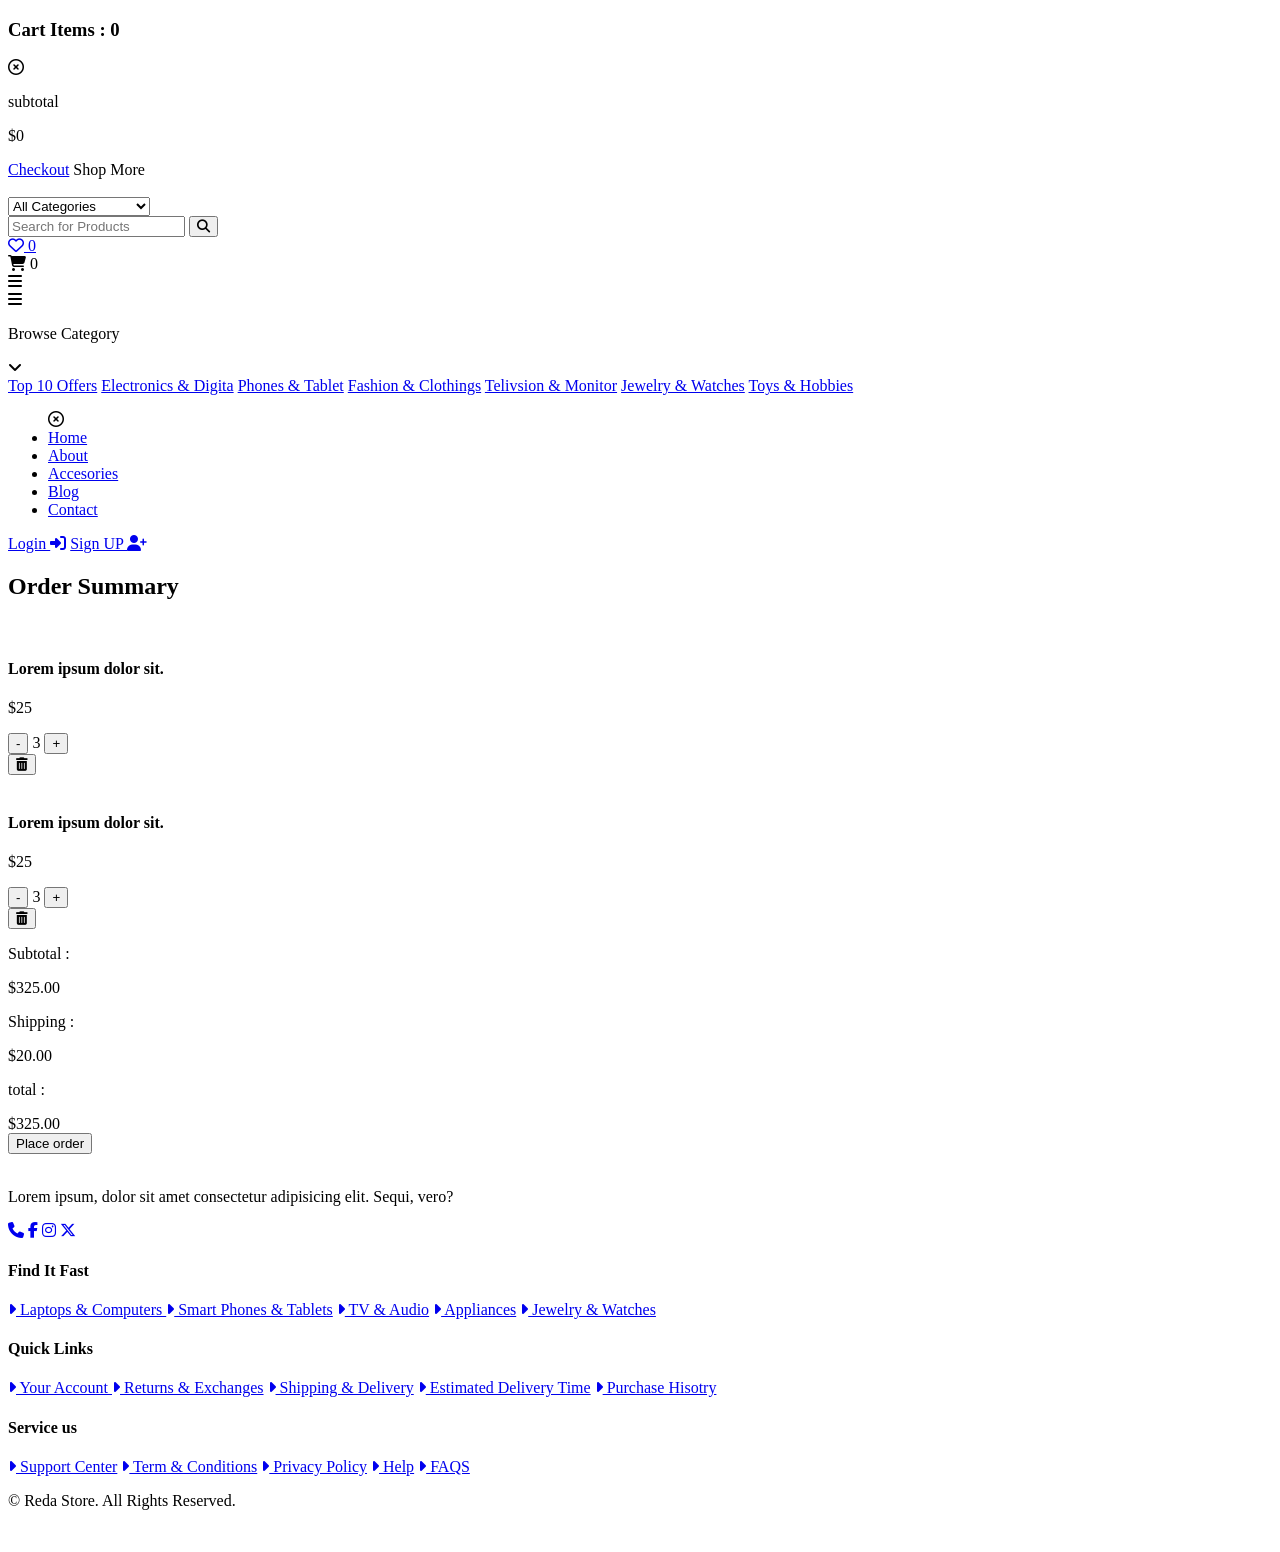
==== checkout.html @ 69203509 "Add files via upload" ====
<!DOCTYPE html>
<html lang="en">
<head>
    <meta charset="UTF-8">
    <meta name="viewport" content="width=device-width, initial-scale=1.0">
    <title>Reda | Online Store</title>


    <link rel="icon" href="img/icon.png">


     <link rel="stylesheet" href="https://cdnjs.cloudflare.com/ajax/libs/font-awesome/6.6.0/css/all.min.css">

         <!-- File CSS -->
         <link rel="stylesheet" href="CSS/style.css">
    </head>
<body>


    <div class="cart">
        <div class="top_cart">
            <h3>Cart Items : <span class="Count_item_cart">0</span></h3>
            <span onclick="open_close_cart()" class="close_cart"><i class="fa-regular fa-circle-xmark"></i></span>
        </div>


        <div class="items_in_cart" id="cart_items">



        </div>


        <div class="bottom_cart">
            <div class="total">
                <p>subtotal</p>
                <p class="price_cart_toral">$0</p>
            </div>

            <div class="button_cart">
                <a href="#" class="btn_cart btn">Checkout</a>
                <span onclick="open_close_cart()" class="btn_cart trans_bg btn">Shop More</span>
            </div>
        </div>

    </div>

    <header>
        <div class="top_header">
            <div class="container">
                <a href="#" class="logo"> <img src="img/logo.png" alt=""></a>

                <form action="" class="search_box">

                    <div class="select_box">
                        <select id="category" name="category">

                            <option value="All Categories">All Categories</option>
                            <option value="Electronics & Digita">Electronics & Digita</option>
                            <option value="Phones & Tablet">Phones & Tablety</option>
                            <option value="Fashion & Clothings">Fashion & Clothings</option>
                            <option value="Telivsion & Monitor">Telivsion & Monitor</option>
                            <option value="Jewelry & Watches">Jewelry & Watches</option>
                            <option value="Washing Machine">Washing Machine</option>
                            <option value="Toys & Hobbies">Toys & Hobbies</option>

                        </select>
                    </div>

                    <input type="text" name="search" id="search" placeholder="Search for Products" required>

                    <button type="submit">
                        <i class="fa-solid fa-magnifying-glass"></i>
                    </button>

                    

                </form>

                <div class="header_icons">
                    <div class="icon">
                        <a href="#">
                            <i class="fa-regular fa-heart"></i>
                            <span class="count count_favourite">0</span>
                        </a>
                    </div>

                    <div onclick="open_close_cart()" class="icon">
                        <i class="fa-solid fa-cart-shopping"></i>
                        <span class="count count_item_header">0</span>
                    </div>
                </div>
            </div>
        </div>


        <div class="bottom_header">
            <div class="container">
                <nav class="nav">

                    <span onclick="open_Menu()" class="open_menu"><i class="fa-solid fa-bars"></i></span>

                    <div class="category_nav">

                        <div onclick="Open_Categ_list()" class="category_btn">
                            <i class="fa-solid fa-bars"></i>
                            <p>Browse Category</p>
                            <i class="fa-solid fa-angle-down"></i>

                        </div>


                        <div class="category_nav_list">
                            <a href="#">Top 10 Offers</a>
                            <a href="#">Electronics & Digita</a>
                            <a href="#">Phones & Tablet</a>
                            <a href="#">Fashion & Clothings</a>
                            <a href="#">Telivsion & Monitor</a>
                            <a href="#">Jewelry & Watches</a>
                            <a href="#">Toys & Hobbies</a>
                        </div>

                    </div>

                    <ul class="nav_links">

                        <span onclick="open_Menu()" class="close_menu"><i class="fa-regular fa-circle-xmark"></i></span>

                        <li class="active"><a href="#">Home</a></li>
                        <li><a href="#">About</a></li>
                        <li><a href="#">Accesories</a></li>
                        <li><a href="#">Blog</a></li>
                        <li><a href="#">Contact</a></li>

                    </ul>

                </nav>

                <div class="login_signup btns">
                    <a href="#" class="btn">Login  <i class="fa-solid fa-right-to-bracket"></i></a>

                    <a href="#" class="btn">Sign UP <i class="fa-solid fa-user-plus"></i></a>
                </div>

            </div>
        </div>

        
    </header>


    <section class="checkout">
        <form action="">


            <div class="container">
                <div class="ordersummary">
                    <h1>Order Summary</h1>

                    <div class="items">

    


                        <div class="item_cart">

                            <div class="image_name">
                                <img src="img/product/10.png" alt="">

                                <div class="content">
                                    <h4>Lorem ipsum dolor sit.</h4>
                                    <p class="price_cart">$25</p>
                                    <div class="quantity_control">
                                        <button class="decrease_quantity">-</button>
                                        <span class="quantity">3</span>
                                        <button class="increase_quantity">+</button>
                                    </div>
                                </div>
                            </div>


                            <button class="delete_item"><i class="fa-solid fa-trash-can"></i></button>



                        </div>

                        <div class="item_cart">

                            <div class="image_name">
                                <img src="img/product/10.png" alt="">

                                <div class="content">
                                    <h4>Lorem ipsum dolor sit.</h4>
                                    <p class="price_cart">$25</p>
                                    <div class="quantity_control">
                                        <button class="decrease_quantity">-</button>
                                        <span class="quantity">3</span>
                                        <button class="increase_quantity">+</button>
                                    </div>
                                </div>
                            </div>


                            <button class="delete_item"><i class="fa-solid fa-trash-can"></i></button>



                        </div>


                    </div>



                    <div class="bottom_summary">
                        <div class="shop_table">
                            <p>Subtotal :</p>
                            <span class="subtotal_checkout">$325.00</span>
                        </div>


                        <div class="shop_table">
                            <p>Shipping :</p>
                            <span class="">$20.00</span>
                        </div>



                        <div class="shop_table">
                            <p>total :</p>
                            <span class="total_checkout">$325.00</span>
                        </div>


                        <div class="button_div">
                            <button type="submit">Place order</button>
                        </div>



                    </div>









                </div>

                <div class="input_info">
                    
                </div>
            </div>
        </form>
    </section>



    

    <footer>
        <div class="container">

            <div class="big_row">
                <img class="logo_footer" src="img/white_logo.png" alt="">

                <p>Lorem ipsum, dolor sit amet consectetur adipisicing elit. Sequi, vero?</p>

                <div class="icons_footer">
                    <a href="#"><i class="fa-solid fa-phone"></i></a>
                    <a href="#"><i class="fa-brands fa-facebook-f"></i></a>
                    <a href="#"><i class="fa-brands fa-instagram"></i></a>
                    <a href="#"><i class="fa-brands fa-x-twitter"></i></a>
                </div>
            </div>

            <div class="row">
                <h4>Find It Fast</h4>

                <div class="links">
                    <a href="#"><i class="fa-solid fa-caret-right"></i> Laptops & Computers </a>
                    <a href="#"><i class="fa-solid fa-caret-right"></i> Smart Phones & Tablets</a>
                    <a href="#"><i class="fa-solid fa-caret-right"></i> TV & Audio</a>
                    <a href="#"><i class="fa-solid fa-caret-right"></i> Appliances</a>
                    <a href="#"><i class="fa-solid fa-caret-right"></i> Jewelry & Watches</a>
                </div>
            </div>


            <div class="row">
                <h4>Quick Links</h4>

                <div class="links">
                    <a href="#"><i class="fa-solid fa-caret-right"></i> Your Account </a>
                    <a href="#"><i class="fa-solid fa-caret-right"></i> Returns & Exchanges</a>
                    <a href="#"><i class="fa-solid fa-caret-right"></i> Shipping & Delivery</a>
                    <a href="#"><i class="fa-solid fa-caret-right"></i> Estimated Delivery Time</a>
                    <a href="#"><i class="fa-solid fa-caret-right"></i> Purchase Hisotry</a>
                </div>
            </div>


            <div class="row">
                <h4>Service us</h4>

                <div class="links">
                    <a href="#"><i class="fa-solid fa-caret-right"></i> Support Center</a>
                    <a href="#"><i class="fa-solid fa-caret-right"></i> Term & Conditions</a>
                    <a href="#"><i class="fa-solid fa-caret-right"></i> Privacy Policy</a>
                    <a href="#"><i class="fa-solid fa-caret-right"></i> Help</a>
                    <a href="#"><i class="fa-solid fa-caret-right"></i> FAQS</a>
                </div>
            </div>
        </div>

        <div class="bottom_footer">
            <div class="container">
                <p>&copy; <span>Reda Store.</span> All Rights Reserved.</p>

                <div class="payment_img">
                    <img src="img/payment_method.png" alt="">
                </div>
            </div>
        </div>
    </footer>



      <script src="JS/main.js"></script>
</body>
</html>
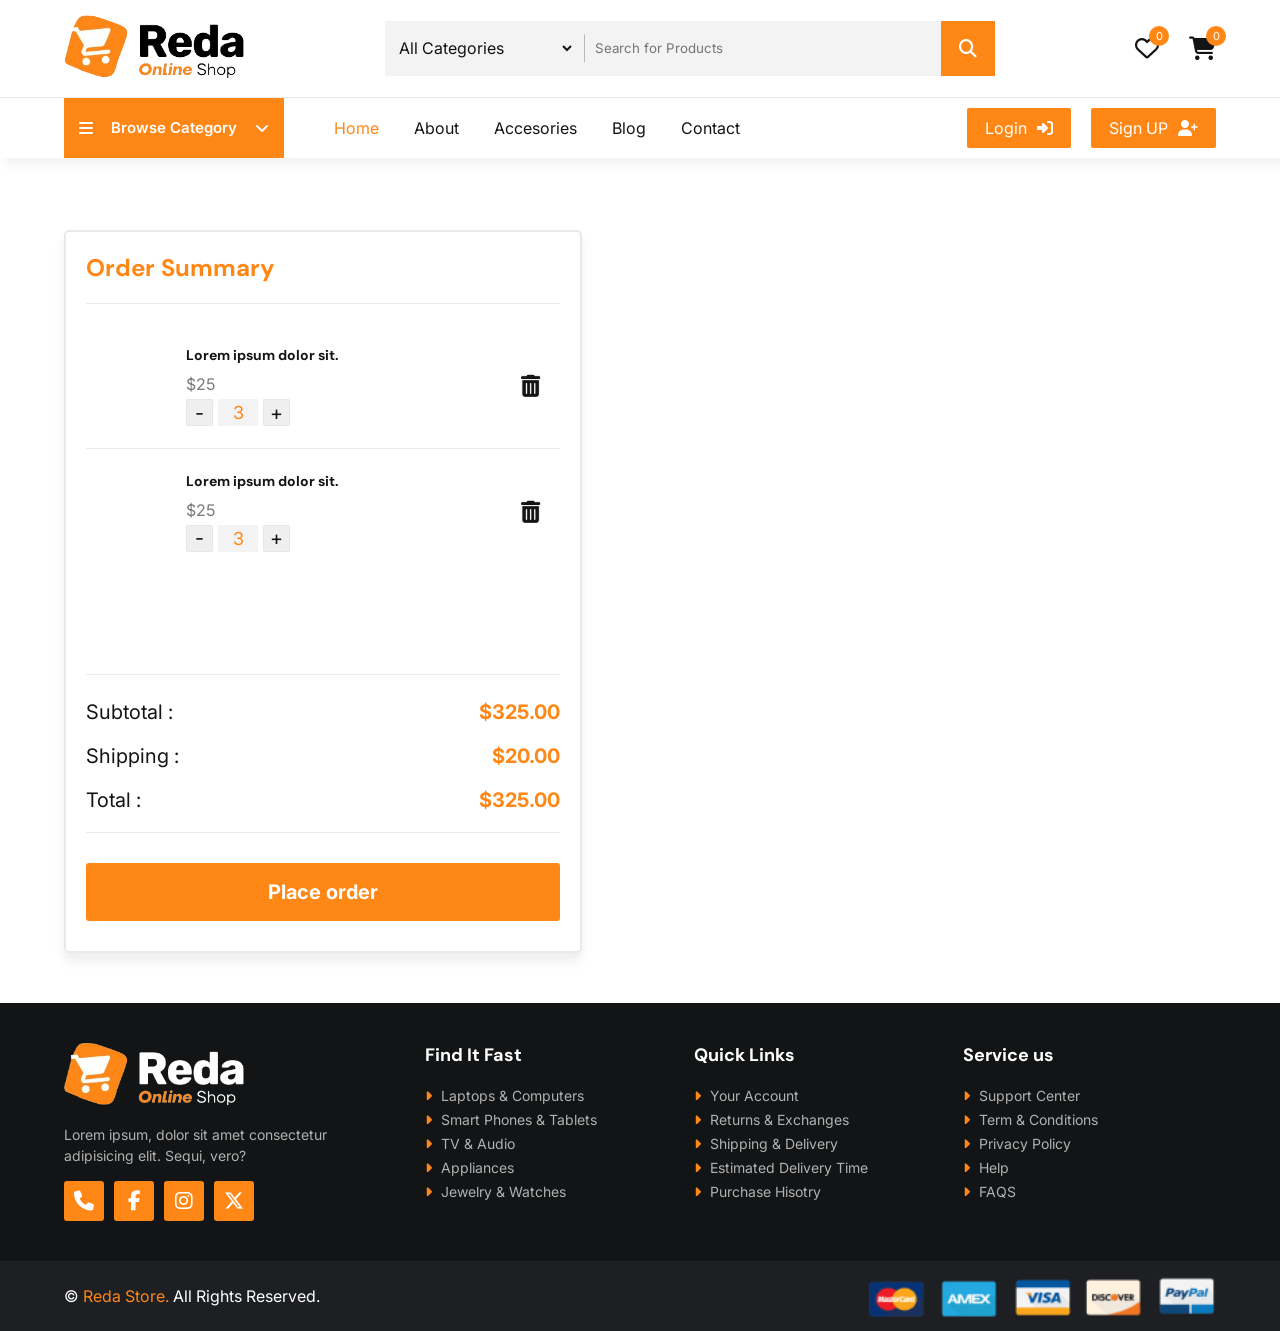
==== commit e66d4683: "Update checkout.html" ====
--- a/checkout.html
+++ b/checkout.html
@@ -3,7 +3,7 @@
 <head>
     <meta charset="UTF-8">
     <meta name="viewport" content="width=device-width, initial-scale=1.0">
-    <title>Reda | Online Store</title>
+    <title></title>
 
 
     <link rel="icon" href="img/icon.png">
@@ -12,7 +12,7 @@
      <link rel="stylesheet" href="https://cdnjs.cloudflare.com/ajax/libs/font-awesome/6.6.0/css/all.min.css">
 
          <!-- File CSS -->
-         <link rel="stylesheet" href="CSS/style.css">
+         <link rel="stylesheet" href="style.css">
     </head>
 <body>
 
@@ -48,7 +48,7 @@
     <header>
         <div class="top_header">
             <div class="container">
-                <a href="#" class="logo"> <img src="img/logo.png" alt=""></a>
+                <a href="#" class="logo"> <img src="logo.png" alt=""></a>
 
                 <form action="" class="search_box">
 
@@ -165,7 +165,7 @@
                         <div class="item_cart">
 
                             <div class="image_name">
-                                <img src="img/product/10.png" alt="">
+                                <img src="product/10.png" alt="">
 
                                 <div class="content">
                                     <h4>Lorem ipsum dolor sit.</h4>
@@ -188,7 +188,7 @@
                         <div class="item_cart">
 
                             <div class="image_name">
-                                <img src="img/product/10.png" alt="">
+                                <img src="product/10.png" alt="">
 
                                 <div class="content">
                                     <h4>Lorem ipsum dolor sit.</h4>
@@ -266,7 +266,7 @@
         <div class="container">
 
             <div class="big_row">
-                <img class="logo_footer" src="img/white_logo.png" alt="">
+                <img class="logo_footer" src="white_logo.png" alt="">
 
                 <p>Lorem ipsum, dolor sit amet consectetur adipisicing elit. Sequi, vero?</p>
 
@@ -322,7 +322,7 @@
                 <p>&copy; <span>Reda Store.</span> All Rights Reserved.</p>
 
                 <div class="payment_img">
-                    <img src="img/payment_method.png" alt="">
+                    <img src="payment_method.png" alt="">
                 </div>
             </div>
         </div>
@@ -330,6 +330,7 @@
 
 
 
-      <script src="JS/main.js"></script>
+      <script src="main.js"></script>
 </body>
-</html>+
+</html>
--- a/style.css
+++ b/style.css
@@ -0,0 +1,1243 @@
+@import url('https://fonts.googleapis.com/css2?family=DM+Sans:ital,opsz,wght@0,9..40,100..1000;1,9..40,100..1000&family=Inter:ital,opsz,wght@0,14..32,100..900;1,14..32,100..900&display=swap');
+
+*{
+    padding: 0;
+    margin: 0;
+    box-sizing: border-box;
+    list-style: none;
+    text-decoration: none;
+    font-family: "Inter" , sans-serif;
+    color: var(--color_heading);
+}
+:root{
+    --main_color : #ff8716;
+    --p_color: #7b7b7b;
+    --bg_color: #F3F3F3;
+    --white_color: #fff;
+    --color_heading: #121416;
+    --border_color: #e5e5e5d5;
+    --Sale_color: #E51A1A;
+}
+
+
+body{
+    padding-top: 180px;
+}
+
+
+span{
+    color: var(--main_color);
+}
+p{
+    color: var(--p_color);
+}
+h1,h2,h3,h4,h5,h6{
+    color: var(--color_heading);
+    font-family: "DM Sans" , sans-serif;
+}
+
+img{
+    width: 100%;
+}
+
+input,select,button{
+    border: none;
+    outline: none;
+}
+
+.btns{
+    display: flex;
+    align-items: center;
+    gap: 20px;
+}
+
+.btn{
+    padding: 10px 18px;
+    text-transform: capitalize;
+    border-radius: 2px;
+    cursor: pointer;
+    background: var(--main_color);
+    color: var(--white_color);
+    display: flex;
+    gap: 10px;
+    align-items: center;
+    transition: 0.3s;
+}
+.btn i{
+    color: var(--white_color);
+}
+.btn:hover{
+    scale: 1.1;
+}
+
+.container{
+    width: 90%;
+    margin: auto;
+    max-width: 1350px;
+}
+
+@media (max-width:1350px) {
+    .container{
+        width: 90%;
+    }
+}
+
+/* Start Header */
+
+header{
+    background: #fff;
+    position: fixed;
+    top: 0;
+    left: 0;
+    right: 0;
+    box-shadow: 5px 8px 8px #d1d1d13b;
+    z-index: 1000;
+}
+
+header .top_header .container{
+    display: flex;
+    align-items: center;
+    justify-content: space-between;
+    padding: 15px 0;
+}
+
+header .top_header .logo{
+    width: 180px;
+}
+
+header .top_header .search_box{
+    width: 610px;
+    display: flex;
+    align-items: center;
+    border-radius: 2px;
+    background: var(--bg_color);
+}
+header .top_header .search_box input{
+    height: 55px;
+    width: 400px;
+    padding: 5px 15px 5px 10px;
+    background: var(--bg_color);
+}
+
+header .top_header .search_box .select_box{
+    position: relative;
+}
+header .top_header .search_box .select_box::after{
+    content: '';
+    position: absolute;
+    top: 50%;
+    transform: translateY(-50%);
+    right: 0;
+    width: 1px;
+    height: 50%;
+    background: #b9b9b9;
+}
+
+
+header .top_header .search_box select{
+    height: 55px;
+    width: 190px;
+    background: var(--bg_color);
+    font-size: 16px;
+    cursor: pointer;
+    padding-left: 10px;
+    margin-right: 10px;
+}
+
+header .top_header .search_box select option{
+    font-size: 15px;
+}
+
+header .top_header .search_box button{
+    height: 55px;
+    width: 60px;
+    background: var(--main_color);
+    font-size: 18px;
+    cursor: pointer;
+}
+header .top_header .search_box button i{
+    color: var(--white_color);
+}
+
+header .top_header .header_icons{
+    display: flex;
+    gap: 30px;
+}
+header .top_header .header_icons .icon{
+    position: relative;
+    cursor: pointer;
+}
+header .top_header .header_icons .icon i{
+    font-size: 24px;
+}
+
+header .top_header .header_icons .icon .count{
+    position: absolute;
+    top: -10px;
+    right: -10px;
+    width: 20px;
+    height: 20px;
+    text-align: center;
+    line-height: 20px;
+    background: var(--main_color);
+    color: var(--white_color);
+    font-size: 11px;
+    border-radius: 100%;
+}
+
+
+
+header .bottom_header{
+    border-top: 1px solid var(--border_color);
+}
+
+header .bottom_header .container{
+    display: flex;
+    align-items: center;
+    justify-content: space-between;
+}
+
+header .bottom_header nav{
+    display: flex;
+    align-items: center;
+    gap: 50px;
+    height: 60px;
+}
+
+header .bottom_header .category_nav{
+    width: 220px;
+    position: relative;
+    height: 100%;
+}
+header .bottom_header .category_nav .category_btn{
+    height: 100%;
+    width: 100%;
+    border-radius: 0;
+    display: flex;
+    justify-content: space-between;
+    align-items: center;
+    background: var(--main_color);
+    padding: 0 15px;
+    cursor: pointer;
+}
+header .bottom_header .category_nav .category_btn p{
+    color: var(--white_color);
+    font-weight: 600;
+    font-size: 15px;
+}
+header .bottom_header .category_nav .category_btn i{
+    color: var(--white_color);
+}
+
+
+header .bottom_header .category_nav .category_nav_list{
+    position: absolute;
+    top: 100%;
+    left: 0;
+    background: var(--white_color);
+    width: 100%;
+    border: 1px solid #999;
+    border-top: 0;
+    display: flex;
+    flex-direction: column;
+    clip-path: polygon(0 0 , 100% 0 , 100% 0 , 0 0);
+    transition: 0.3s ease-in-out;
+}
+header .bottom_header .category_nav .category_nav_list.active{
+    clip-path: polygon(0 0, 100% 0 , 100% 100% , 0 100%);
+}
+
+header .bottom_header .category_nav .category_nav_list a{
+    padding: 14px 10px;
+    border-bottom: 1px solid var(--border_color);
+    font-size: 14px;
+}
+header .bottom_header .category_nav .category_nav_list a:last-child{
+    border-bottom: 0;
+}
+header .bottom_header .category_nav .category_nav_list a:hover{
+    background: #d0d0d0;
+}
+
+
+
+
+
+
+header .bottom_header .nav_links{
+    display: flex;
+    gap: 35px;
+}
+header .bottom_header .nav_links li a{
+    color: var(--color_heading);
+    transition: 0.3s;
+}
+header .bottom_header .nav_links li:hover a,
+header .bottom_header .nav_links li.active a{
+    color: var(--main_color);
+}
+
+
+
+/* Slide */
+
+
+.slider{
+    position: relative;
+}
+
+.slider .container{
+    display: flex;
+    justify-content: space-between;
+}
+
+.slider  .banner_2{
+    width: 23%;
+    height: 100%;
+    object-fit: cover;
+}
+
+.slider  .banner_2 a{
+    height: 100%;
+    width: 100%;
+}
+
+
+.slider .container .slide-swp{
+    width: 75%;
+    overflow: hidden;
+    position: relative;
+}
+
+.swiper-wrapper{
+    height: auto !important;
+}
+
+.slider .container .slide-swp .swiper-pagination span{
+    background: #fff;
+    opacity: 1;
+}
+
+.swiper-pagination-bullet-active{
+    background: var(--main_color) !important;
+    width: 34px !important;
+    height: 8px !important;
+    border-radius: 30px !important;
+}
+
+
+
+/* banners_4 */ 
+
+.banners_4{
+    margin: 40px 0;
+}
+
+.banners_4 .container{
+    display: flex;
+    justify-content: space-between;
+}
+
+.banners_4 .container .box{
+    width: 24%;
+    background: url(../img/bg_banner3.jpg);
+    background-size: cover;
+    background-position: center;
+    border-radius: 5px;
+    display: flex;
+    align-items: center;
+    gap: 15px;
+    padding: 12px 10px;
+    position: relative;
+}
+
+.banners_4 .container .box img{
+    width: 100px;
+    transition: 0.3s;
+}
+.banners_4 .container .box:hover img{
+    scale: 1.05;
+}
+.banners_4 .container .box h5{
+    font-size: 16px;
+}
+.banners_4 .container .box .sale{
+    display: flex;
+    align-items: center;
+    gap: 5px;
+    margin: 7px 0;
+
+}
+
+.banners_4 .container .box .sale span{
+    font-size: 25px;
+    font-weight: bold;
+}
+
+.banners_4 .container .box h6{
+    font-size: 14px;
+    font-weight: bold;
+}
+
+.banners_4 .container .box .link_btn{
+    position: absolute;
+    width: 100%;
+    height: 100%;
+    background: transparent;
+}
+
+/* Start Slide */ 
+
+.slide{
+    margin-bottom: 70px;
+}
+.top_slide{
+    position: relative;
+    margin-bottom: 20px;
+    border-bottom: 3px solid var(--main_color);
+}
+
+.top_slide h2{
+    position: relative;
+    text-transform: uppercase;
+    background: var(--main_color);
+    color: var(--white_color);
+    font-size: 18px;
+    padding: 10px 40px;
+    display: flex;
+    align-items: center;
+    gap: 10px;
+    width: max-content;
+}
+.top_slide h2::before{
+    content: '';
+    position: absolute;
+    width: 0;
+    height: 0;
+    top: 0;
+    z-index: 9;
+    border-left: 20px solid transparent;
+    background: #fff;
+    left: 0;
+    border-bottom: 20px solid #e26e02;
+}
+
+.top_slide h2 i{
+    color: var(--white_color);
+}
+
+.slide .container{
+    position: relative;
+}
+.slide .container .mySwiper{
+    padding: 10px 0;
+}
+
+.slide .container .mySwiper .btn_Swip{
+    position: absolute;
+    top: 30px;
+    right: 0;
+    background: var(--bg_color);
+    color: var(--color_heading);
+    font-weight: bold;
+    border-radius: 5px;
+    height: 35px;
+    width: 35px;
+    border: 1px solid var(--border_color);
+}
+.slide .container .mySwiper .btn_Swip::after{
+    font-size: 12px;
+}
+.slide .container .mySwiper .btn_Swip.swiper-button-prev{
+    left: calc(100% - 80px);
+}
+
+
+/* product card style */ 
+.mySwiper{
+    overflow: hidden;
+}
+.product {
+    background: #fff;
+    padding: 20px 20px;
+    box-shadow: 5px 5px 10px #94949428;
+    border: 1px solid var(--border_color);
+    border-radius: 5px;
+    position: relative;
+}
+
+.product .sale_present{
+    position: absolute;
+    top: 10px;
+    right: 10px;
+    z-index: 2;
+    background: #ed0505;
+    color: var(--white_color);
+    padding: 4px 10px;
+    font-size: 13px;
+}
+.product .img_product{
+    position: relative;
+    height: 180px;
+    padding: 0 20px;
+    display: flex;
+    align-items: center;
+    justify-content: center;
+    transition: 0.3s;
+}
+.product:hover .img_product{
+    scale: 1.1;
+}
+.product .name_product{
+    margin-bottom: 10px;
+    color: var(--color_heading);
+    overflow: hidden;
+    text-overflow: ellipsis;
+    display: -webkit-box;
+    -webkit-line-clamp: 2;
+    -webkit-box-orient: vertical;
+}
+.product .name_product a:hover{
+    text-decoration: underline;
+}
+
+.stars{
+    margin-bottom: 10px;
+}
+.stars i{
+    color: var(--main_color);
+    font-size: 14px;
+}
+
+.price{
+    display: flex;
+    align-items: center;
+    gap: 12px;
+}
+.price p{
+    color: var(--main_color);
+    font-weight: bold;
+    font-size: 18px;
+}
+.price .old_price{
+    color: var(--p_color);
+    text-decoration: line-through;
+    font-size: 13px;
+    font-weight: normal;
+}
+
+.product .icons{
+    display: flex;
+    gap: 10px;
+    margin-top: 15px;
+}
+.product .icons .icon_product{
+    width: 40px;
+    height: 40px;
+    border: 1px solid var(--border_color);
+    cursor: pointer;
+    display: flex;
+    align-items: center;
+    justify-content: center;
+    transition: 0.3s;
+}
+.product .icons .icon_product:hover{
+    background: var(--main_color);
+}
+.product .icons .icon_product i{
+    font-size: 14px;
+}
+.product .icons .icon_product:hover i{
+    color: var(--white_color);
+}
+.product .icons  .btn_add_cart{
+    background: var(--main_color);
+    display: flex;
+    align-items: center;
+    gap: 5px;
+    color: var(--white_color);
+    padding: 5px 10px;
+    cursor: pointer;
+    transition: 0.3s;
+    border: 1px solid var(--main_color);
+}
+.product .icons  .btn_add_cart i {
+    color: var(--white_color);
+    pointer-events: none;
+}
+.product .icons  .btn_add_cart.active{
+    color: var(--color_heading);
+    background: transparent;
+    pointer-events: none;
+}
+.product .icons  .btn_add_cart.active i{
+    color: var(--main_color);
+}
+.product .icons  .btn_add_cart:Hover{
+    scale: 1.05;
+    background: #f47600;
+}
+
+
+/* banners  banners 3*/
+
+.banners{
+    margin: 50px 0;
+}
+.banners .banners_boxs{
+    display: flex;
+    justify-content: space-between;
+}
+.banners .banners_boxs .box{
+    width: 49%;
+}
+
+.banners .banners_boxs.banner_3_img .box{
+    width: 32%;
+}
+
+
+/* Start Footer */ 
+
+footer{
+    background: var(--color_heading);
+}
+footer .container{
+    display: flex;
+    justify-content: space-between;
+    padding: 40px 0;
+}
+
+footer .container  .big_row{
+    width: 30%;
+}
+
+footer .container  .big_row .logo_footer{
+    width: 180px;
+}
+
+footer .container  .big_row p{
+    width: 90%;
+    color: #b1b1b1;
+    font-size: 14px;
+    line-height: 1.5;
+    margin: 15px 0;
+}
+
+footer .container  .big_row .icons_footer{
+    display: flex;
+    gap: 10px;
+}
+footer .container  .big_row .icons_footer a{
+    width: 40px;
+    height: 40px;
+    display: flex;
+    align-items: center;
+    justify-content: center;
+    background: var(--main_color);
+    border-radius: 3px;
+    position: relative;
+    top: 0;
+    transition: 0.3s;
+}
+footer .container  .big_row .icons_footer a:hover{
+    top: -5px;
+}
+footer .container  .big_row .icons_footer a i{
+    color: var(--white_color);
+    font-size: 20px;
+}
+
+footer .container .row{
+    width: 22%;
+}
+
+footer .container .row h4{
+    color: var(--white_color);
+    font-size: 18px;
+    margin-bottom: 20px;
+}
+footer .container .row .links{
+    display: flex;
+    flex-direction: column;
+    gap: 7px;
+}
+
+
+footer .container .row .links a{
+    color: #b1b1b1;
+    font-size: 14px;
+    position: relative;
+    left: 0;
+    transition: 0.3s;
+}
+footer .container .row .links a i{
+    color: var(--main_color);
+    font-size: 14px;
+    margin-right: 5px;
+}
+footer .container .row .links a:hover{
+    left: 8px;
+    color: var(--main_color);
+}
+footer  .bottom_footer{
+    background: #1d1f22;
+}
+footer  .bottom_footer .container{
+    align-items: center;
+    padding: 5px 0;
+}
+footer  .bottom_footer p{
+    color: var(--white_color);
+}
+
+footer  .bottom_footer .payment_img{
+    width: 350px;
+}
+
+
+/* End Footer */
+
+
+.cart{
+    position: fixed;
+    top: 0;
+    right: -350px;
+    bottom: 0;
+    z-index: 1100;
+    background: var(--white_color);
+    border-left: 1px solid var(--border_color);
+    width: 350px;
+    padding: 30px;
+    display: flex;
+    flex-direction: column;
+    justify-content: space-between;
+    transition: 0.3s ease-in-out;
+}
+.cart.active{
+    right: 0;
+}
+
+.cart .top_cart{
+    display: flex;
+    align-items: center;
+    justify-content: space-between;
+}
+
+.cart .top_cart .close_cart i{
+    cursor: pointer;
+    font-size: 35px;
+}
+.cart .top_cart h3{
+    font-size: 18px;
+}
+.cart .top_cart h3 span{
+    color: var(--color_heading);
+}
+
+
+.cart .items_in_cart{
+    padding: 20px 0;
+    border-block: 1px solid var(--border_color);
+    margin-block: 20px;
+    height: 100%;
+    overflow-y: auto;
+}
+
+.cart .items_in_cart .item_cart{
+    display: flex;
+    gap: 20px;
+    align-items: center;
+    justify-content: center;
+    height: 125px;
+    border-bottom: 1px solid var(--border_color);
+}
+.cart .items_in_cart .item_cart:last-child{
+    border-bottom: 0;
+    margin-bottom: 0;
+}
+.cart .items_in_cart .item_cart img{
+    width: 80px;
+}
+
+.cart .items_in_cart .item_cart h4{
+    margin-bottom: 10px;
+    font-weight: 500;
+    font-size: 14px;
+    overflow: hidden;
+    text-overflow: ellipsis;
+    display: -webkit-box;
+    -webkit-line-clamp: 2;
+    -webkit-box-orient: vertical
+}
+.cart .items_in_cart .item_cart .delete_item i{
+    font-size: 22px;
+    cursor: pointer;
+    transition: 0.3s;
+}
+.cart .items_in_cart .item_cart .delete_item i:hover{
+    color: #E51A1A;
+}
+
+.cart .items_in_cart .item_cart .quantity_control{
+    display: flex;
+    align-self: center;
+    gap: 5px;
+    margin-top: 5px;
+}
+
+.cart .items_in_cart .item_cart .quantity_control span{
+    font-size: 18px;
+    min-width: 40px;
+    display: flex;
+    justify-content: center;
+    align-items: center;
+}
+
+.cart .items_in_cart .item_cart .quantity_control  button{
+    width: 27px;
+    height: 27px;
+    display: flex;
+    align-items: center;
+    justify-content: center;
+    cursor: pointer;
+    font-size: 20px;
+    border-radius: 2px;
+    border: 1px solid var(--border_color);
+}
+.cart .bottom_cart .total{
+    display: flex;
+    justify-content: space-between;
+    margin-bottom: 30px;
+}
+.cart .bottom_cart .price_cart_toral{
+    color: var(--main_color);
+    font-size: 20px;
+}
+
+.cart .bottom_cart .button_cart{
+    display: flex;
+    gap: 20px;
+}
+
+.cart .bottom_cart .button_cart .btn_cart{
+    text-transform: uppercase;
+    border: 2px solid var(--main_color);
+    cursor: pointer;
+    border-radius: 5px;
+    transition: 0.3s;
+}
+.cart .bottom_cart .button_cart .trans_bg{
+    background: transparent;
+
+color: var(--color_heading);
+}
+
+/* Start Cart */ 
+
+
+
+
+.close_menu,
+.open_menu{
+    display: none;
+}
+
+
+
+/* STart Responsive */ 
+
+
+@media (max-width:1100px) {
+    body{
+        padding-top: 240px;
+    }
+    
+    header .top_header .container{
+        flex-wrap: wrap;
+    }
+    header .top_header .search_box{
+        order: 3;
+        width: 80%;
+        margin: 20px auto 0;
+    }
+    header .top_header .logo{
+        width: 140px;
+    }
+    header .top_header .search_box select{
+        width: 200px;
+    }
+    header .top_header .search_box input{
+        width: calc(100% - 200px);
+    }
+    header .bottom_header .nav_links{
+        position: fixed;
+        top: 0;
+        left: -400px;
+        bottom: 0;
+        background: #fff;
+        width: 400px;
+        flex-direction: column;
+        align-items: center;
+        padding-top: 100px;
+        border: 1px solid #b5b5b596;
+        transition: 0.3s ease-in-out;
+    }
+    header .bottom_header .nav_links.active{
+        left: 0;
+    }
+    header .bottom_header .nav_links li{
+        font-size: 18px;
+        height: auto;
+    }
+
+    .close_menu{
+        display: block;
+        position: absolute;
+        top: 30px;
+        right: 30px;
+        font-size: 30px;
+    }
+    .open_menu{
+        display: block;
+        font-size: 25px;
+    }
+    .open_menu i{
+        color: var(--main_color);
+        border: 1px solid var(--main_color);
+        height: 40px;
+        width: 40px;
+        text-align: center;
+        line-height: 40px;
+        border-radius: 3px;
+    }
+
+    header .bottom_header .category_nav{
+        width: auto;
+    }
+    header .bottom_header .category_nav .category_btn p{
+        font-size: 13px;
+        margin: 0 10px;
+    }
+    header .bottom_header nav{
+        gap: 20px;
+    }
+
+
+
+
+
+    .banners_4 .container{
+        flex-wrap: wrap;
+  
+    }
+    .banners_4 .container .box{
+        width: 49%;
+        margin-bottom: 20px;
+        justify-content: space-around;
+    }
+}
+
+@media (max-width:1000px) {
+    .slider .banner_2{
+        display: none;
+    }
+    .slider .container .slide-swp{
+        width: 100%;
+    }
+  
+
+
+    footer .container{
+        flex-wrap: wrap;
+    }
+    footer .container .big_row{
+        width: 40%;
+        margin-bottom: 20px;
+    }
+    footer .container .row{
+        width: 30%;
+        margin-bottom: 20px;
+    }
+
+
+}
+@media (max-width:800px){
+
+    .top_slide h2{
+        font-size: 16px;
+        padding: 10px 25px;
+    }
+    .product .name_product{
+        font-size: 14px;
+    }
+    .price p{
+        font-size: 16px;
+    }
+    .price .old_price{
+        font-size: 12px;
+    }
+    .product .icons .btn_add_cart{
+        font-size: 14px;
+        padding: 3px 5px;
+    }
+    .banners .banners_boxs{
+        flex-wrap: wrap;
+    }
+    .banners .banners_boxs .box{
+        width: 100%;
+        margin-bottom: 20px;
+    }
+    .banners .banners_boxs.banner_3_img .box{
+        width: 49%;
+    }
+    
+
+
+
+
+
+
+    footer .container .big_row{
+        width: 50%;
+        margin-bottom: 30px;
+    }
+    footer .container .row{
+        width: 50%;
+        margin-bottom: 30px;
+    }
+    footer .bottom_footer .container{
+        flex-direction: column;
+        gap: 10px;
+    }
+    
+
+}
+
+
+@media (max-width:500px) {
+    
+    header .bottom_header .category_nav{
+        display: none;
+    }
+    header .top_header .search_box{
+        width: 100%;
+    }
+    header .top_header .search_box select{
+        width: 140px;
+    }
+    header .top_header .search_box input{
+        width: calc(100% - 140px);
+    }
+    header .bottom_header .nav_links{
+        width: 100%;
+        left: -100%;
+    }
+    .cart{
+        width: 100%;
+        right: -100%;
+    }
+
+    .banners_4 .container .box{
+        width: 100%;
+    }
+
+    .banners_4 .container .box h5{
+        font-size: 14px;
+    }
+    .banners_4 .container .box h6{
+        font-size: 13px;
+    }
+
+    .banners .banners_boxs.banner_3_img .box{
+        width: 100%;
+    }
+
+
+
+
+    .product .icons .btn_add_cart.active{
+        font-size: 13px;
+    }
+    .product .icons .btn_add_cart.active i{
+        font-size: 14px;
+    }
+
+
+    footer .container .row{
+        width: 100%;
+    }
+    footer .container .big_row{
+        width: 100%;
+    }
+}
+
+
+
+
+
+
+
+
+
+
+
+
+
+
+
+/* End Cart */ 
+
+
+
+
+/* checkout page */ 
+
+.checkout{
+    margin: 50px 0;
+}
+
+.checkout .container{
+    display: flex;
+    align-items: center;
+    justify-content: space-between;
+}
+
+.checkout .ordersummary{
+    width: 45%;
+    padding: 0 20px;
+    border: 2px solid var(--border_color);
+    border-radius: 5px;
+    box-shadow: 0px 8px 10px #c0bfbf44;
+}
+
+.checkout .ordersummary h1{
+    border-bottom: 1px solid var(--border_color);
+    padding: 20px 0;
+    margin-bottom: 20px;
+    color: var(--main_color);
+}
+
+.checkout .ordersummary .items{
+    height: 350px;
+    overflow-y: auto;
+}
+
+.checkout .ordersummary .item_cart{
+    display: flex;
+    gap: 20px;
+    align-items: center;
+    justify-content: space-between;
+    height: 125px;
+    border-bottom: 1px solid var(--border_color);
+    padding-right: 20px;
+}
+.checkout .ordersummary .item_cart:last-child{
+    border-bottom: 0;
+}
+
+.checkout .ordersummary .item_cart .image_name{
+    display: flex;
+    align-items: center;
+    gap: 20px;
+}
+
+.checkout .ordersummary .item_cart img{
+    width: 80px;
+}
+.checkout .ordersummary .item_cart  h4{
+    margin-bottom: 10px;
+    font-size: 14px;
+    overflow: hidden;
+    text-overflow: ellipsis;
+    display: -webkit-box;
+    -webkit-line-clamp: 2;
+    -webkit-box-orient: vertical;
+}
+
+.checkout .ordersummary  .delete_item i{
+    font-size: 22px;
+    cursor: pointer;
+    transition: 0.3s;
+}
+.checkout .ordersummary  .delete_item i:hover{
+    color: #E51A1A;
+    scale: 1.1;
+}
+
+.checkout .ordersummary .quantity_control{
+    display: flex;
+    align-items: center;
+    gap: 5px;
+    margin-top: 5px;
+}
+
+.checkout .ordersummary .quantity_control span{
+    font-size: 18px;
+    min-width: 40px;
+    display: flex;
+    justify-content: center;
+    align-items: center;
+    background: var(--bg_color);
+    padding: 3px 0;
+
+}
+
+.checkout .ordersummary .quantity_control button{
+    width: 27px;
+    height: 27px;
+    display: flex;
+    align-items: center;
+    justify-content: center;
+    cursor: pointer;
+    font-size: 20px;
+    border-radius: 2px;
+    border: 1px solid var(--border_color);
+}
+
+
+.checkout .ordersummary .bottom_summary{
+    border-top: 1px solid var(--border_color);
+    padding-top: 25PX;
+}
+.checkout .ordersummary .shop_table{
+    margin-bottom: 20PX;
+    display: flex;
+    align-items: center;
+    justify-content: space-between;
+}
+
+.checkout .ordersummary .shop_table p{
+    font-size: 20px;
+    color: var(--color_heading);
+    text-transform: capitalize;
+}
+
+.checkout .ordersummary .shop_table  span{
+    font-weight: bold;
+    font-size: 20px;
+}
+
+.checkout .ordersummary .button_div{
+    border-top: 1px solid var(--border_color);
+    padding: 30px 0;
+}
+
+
+.checkout .ordersummary .button_div button{
+    width: 100%;
+    background: var(--main_color);
+    color: var(--white_color);
+    border: 2px solid var(--main_color);
+    padding: 15px 0;
+    outline: none;
+    border-radius: 3px;
+    font-size: 20px;
+    font-weight: bold;
+    cursor: pointer;
+    transition: 0.3s ease-in-out;
+}
+.checkout .ordersummary .button_div button:hover{
+    background: transparent;
+    color: var(--main_color);
+}
